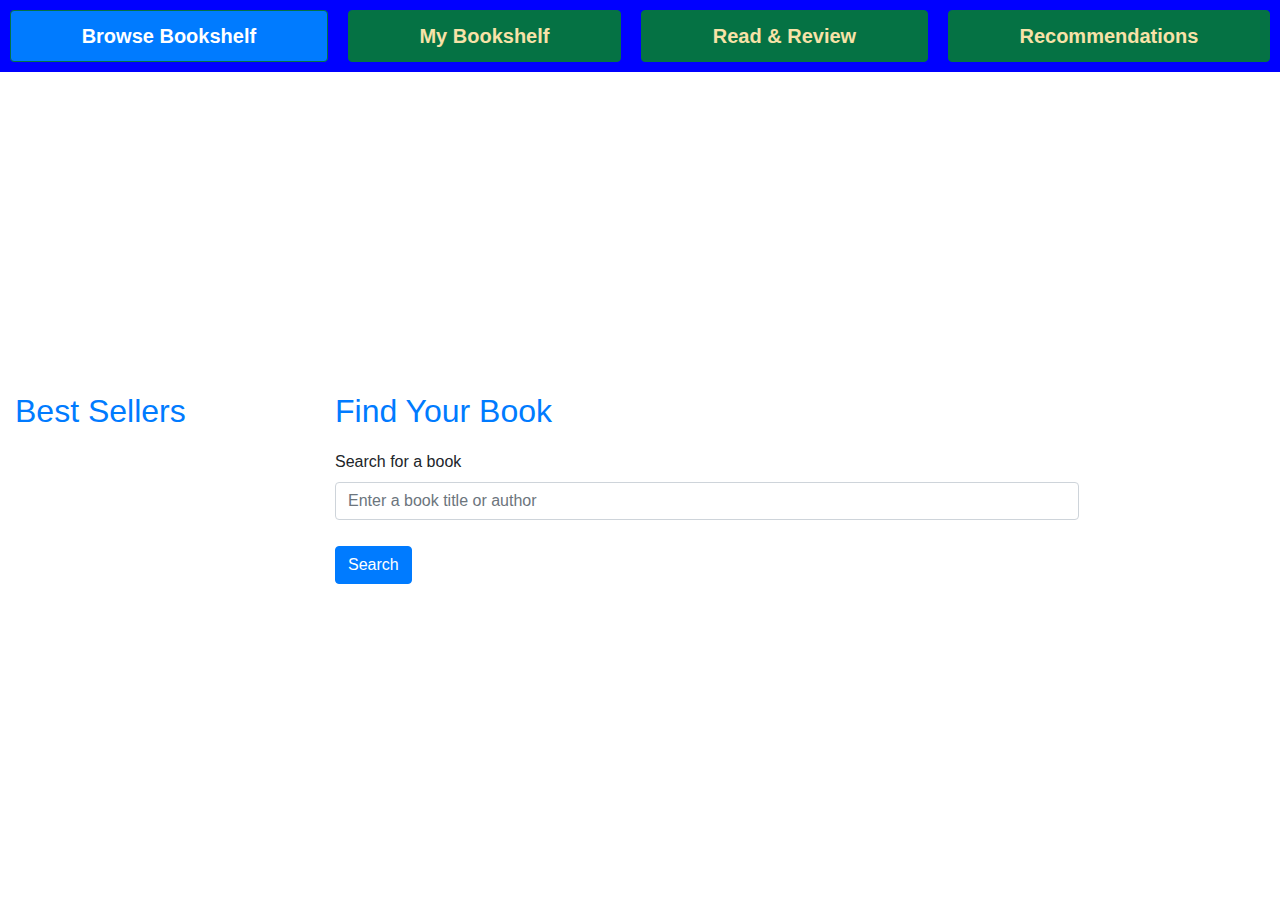
==== index.html @ c0bc5989 "fixed display fave books bug that showed favourite button again" ====
<!DOCTYPE html>
<html lang="en">

<head>
  <meta charset="UTF-8">
  <meta name="viewport" content="width=device-width, initial-scale=1.0">
  <title>Bookshelf</title>

  <!-- Bootstrap CSS -->
  <link href="https://maxcdn.bootstrapcdn.com/bootstrap/4.0.0/css/bootstrap.min.css" rel="stylesheet">
  <!-- Custom CSS -->
  <link rel="stylesheet" href="./assets/styles/style.css">
</head>

<body>
  <!-- Navigation -->
  <ul class="nav nav-pills nav-fill">
    <li class="nav-item">
      <a class="nav-link active" href="index.html">Browse Bookshelf</a>
      </a>
    </li>
    <li class="nav-item">
      <a class="nav-link" href="mybookshelf.html">My Bookshelf</a>
    </li>
    <li class="nav-item">
      <a class="nav-link" href="readandreview.html"> Read & Review </a>
    </li>
    <li class="nav-item">
      <a class="nav-link" href="recommendation.html"> Recommendations </a>
    </li>
  </ul>

<!-- Hero Section -->
  <div class="hero-section" style="position: relative; background-image: url('assets/images/BookShelf.png'); 
  margin: 0; padding: 30px 0; background-position: center; 
  background-repeat: no-repeat; background-size: cover; height: 300px; overflow: hidden;">
    <div class="container">
    </div>
  </div>

  <!-- Book search and Display -->
  <div class="container-fluid" id="book-search-container">
    <div class="row">
      <aside class="col-3">
        <h2>Best Sellers</h2>
        <div class = "row" id="best-sellers">
        
        </div>
      </aside>
      <div class="col-9">
        <h2>Find Your Book</h2>
        
        <form action="" method="post">
          <div class="form-group">
            <label for="search-input">Search for a book</label>
            <input type="text" class="form-control" id="search-input" name="search"
              placeholder="Enter a book title or author">
          </div>
          <button id="search-btn" type="submit" class="btn btn-primary">Search</button>
        </form>
        <!-- display search results  -->
        <div class="row text-center" id="search-results">
        </div>
      </div>
    </div>
  </div>
  <!-- Scripts -->
  <!-- jQuery -->
  <script src="https://code.jquery.com/jquery-3.2.1.slim.min.js"></script>
  <!-- Bootstrap JS -->
  <script src="https://maxcdn.bootstrapcdn.com/bootstrap/4.0.0/js/bootstrap.min.js"></script>
  <!-- Custom Scripts -->
  <script src="./assets/scripts/script.js"></script>
</body>

</html>
---- assets/styles/style.css ----
.nav-link {
    color: #f7e2a8;
    font-size: 20px;
    font-weight: bold;
    text-decoration: none;
    padding: 10px;
    margin: 10px;
    border: 1px solid #057244;
    border-radius: 5px;
    background-color: #057244;
    transition: all 0.3s;

}
/* Reset some default styles */
body,
h1,
h2,
p {
margin: 0;
padding: 0;
}

body {
font-family: "Arial", sans-serif;
}

/* Navigation styles */
.nav {
  background-color:blue; /* Bootstrap's primary color */
}

/* Hero Section styles */
.hero-section {
position: relative;
background-position: center;
background-repeat: no-repeat;
background-size: cover;
height: 300px;
overflow: hidden;
color: #fff; /* Text color for hero section */
}

/* Book Search and Display styles */
#book-search-container {
margin-top: 20px;
}

#book-search-container h2 {
color: #007bff;
margin-bottom: 20px;
}

#search-input {
width: 80%;
}

#search-btn {
margin-top: 10px;
}

#search-results {
margin-top: 20px;
}

#sidebar {
        
  top: 0;
  left: 0;
  right: 200px;
  height: 100%;
  width: 200px;
  background-color: #f8f9fa;
  padding: 20px;
}

#sidebar ul {
  padding: 0;
}

#sidebar ul li {
  list-style: none;
  margin-bottom: 10px;
}

#sidebar ul li a {
  text-decoration: none;
  color: #343a40;
}

#sidebar ul li a:hover {
  color: #007bff;
}

/* Responsive styles */
@media (max-width: 768px) {
#search-input {
width: 100%;
}

}
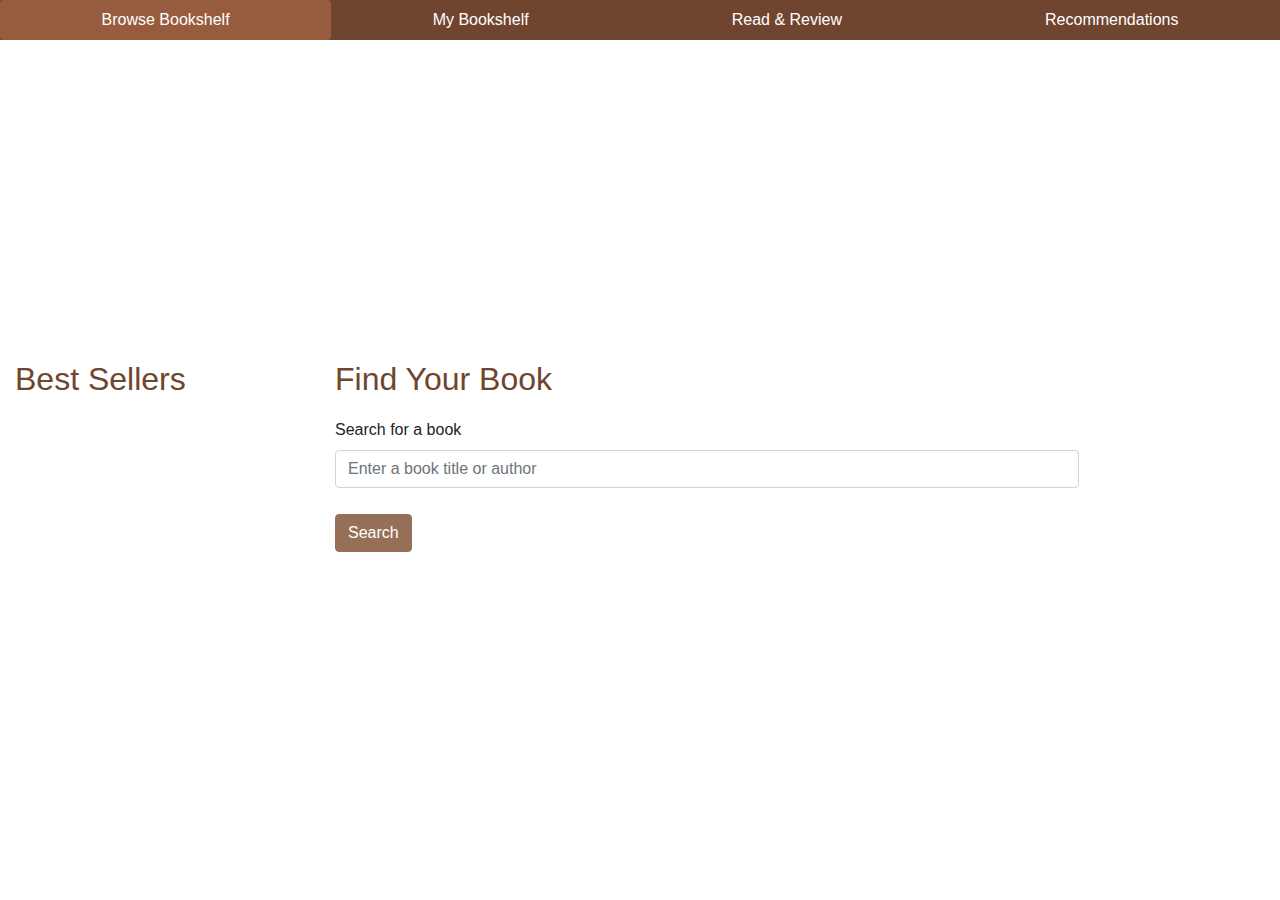
==== commit abe80332: "added modal for index and reccommendations" ====
--- a/index.html
+++ b/index.html
@@ -64,6 +64,41 @@
       </div>
     </div>
   </div>
+
+  <div id="book-added-modal" class="modal fade" tabindex="-1">
+    <div>
+        <div class="modal-dialog">
+            <div class="modal-content">
+                <div class="modal-header">
+                    <h5 class="modal-title">Book Added</h5>
+                    <button type="button" class="close" data-dismiss="modal">
+                        <span>&times;</span>
+                    </button>
+                </div>
+                <div class="modal-body">
+                    <p>Your book has been added</p>
+                </div>
+            </div>
+        </div>
+    </div>
+</div>
+<div id="book-already-added-modal" class="modal fade" tabindex="-1">
+  <div>
+      <div class="modal-dialog">
+          <div class="modal-content">
+              <div class="modal-header">
+                  <h5 class="modal-title">Book Added</h5>
+                  <button type="button" class="close" data-dismiss="modal">
+                      <span>&times;</span>
+                  </button>
+              </div>
+              <div class="modal-body">
+                  <p>Your book has been already added</p>
+              </div>
+          </div>
+      </div>
+  </div>
+</div>
   <!-- Scripts -->
   <!-- jQuery -->
   <script src="https://code.jquery.com/jquery-3.2.1.slim.min.js"></script>
--- a/assets/styles/style.css
+++ b/assets/styles/style.css
@@ -1,17 +1,3 @@
-
-.nav-link {
-    color: #f7e2a8;
-    font-size: 20px;
-    font-weight: bold;
-    text-decoration: none;
-    padding: 10px;
-    margin: 10px;
-    border: 1px solid #057244;
-    border-radius: 5px;
-    background-color: #057244;
-    transition: all 0.3s;
-
-}
 /* Reset some default styles */
 body,
 h1,
@@ -20,6 +6,15 @@
 margin: 0;
 padding: 0;
 }
+h1 {
+    color: #493024;
+}
+h2, h3 {
+    color: #684433;
+}
+
+
+
 
 body {
 font-family: "Arial", sans-serif;
@@ -27,7 +22,19 @@
 
 /* Navigation styles */
 .nav {
-  background-color:blue; /* Bootstrap's primary color */
+  background-color:rgb(111, 69, 47); /* Bootstrap's primary color */
+}
+
+.nav-link {
+  color: #fff; /* White text color */
+}
+.nav-link.active {
+    background-color: #975b3e !important; /* Set background color for active link */
+    border-color: #975b3e !important; /* Set border color for active link */
+}
+
+.nav-pills .nav-link:hover {
+    color: #3d271c !important; /* Set text color to brown when hovering */
 }
 
 /* Hero Section styles */
@@ -38,7 +45,16 @@
 background-size: cover;
 height: 300px;
 overflow: hidden;
-color: #fff; /* Text color for hero section */
+  color: #fff; /* Text color for hero section */
+}
+.btn-primary {
+    background-color: rgb(149, 112, 87); /* Set background color */
+    border-color: rgb(149, 112, 87); /* Set border color */
+}
+
+.btn-primary:hover {
+    background-color: #975b3e; /* Darker shade for hover effect */
+    border-color: #975b3e; /* Darker shade for hover effect */
 }
 
 /* Book Search and Display styles */
@@ -47,7 +63,7 @@
 }
 
 #book-search-container h2 {
-color: #007bff;
+color: rgb(111, 69, 47);
 margin-bottom: 20px;
 }
 
@@ -98,5 +114,3 @@
 width: 100%;
 }
 
-}
-  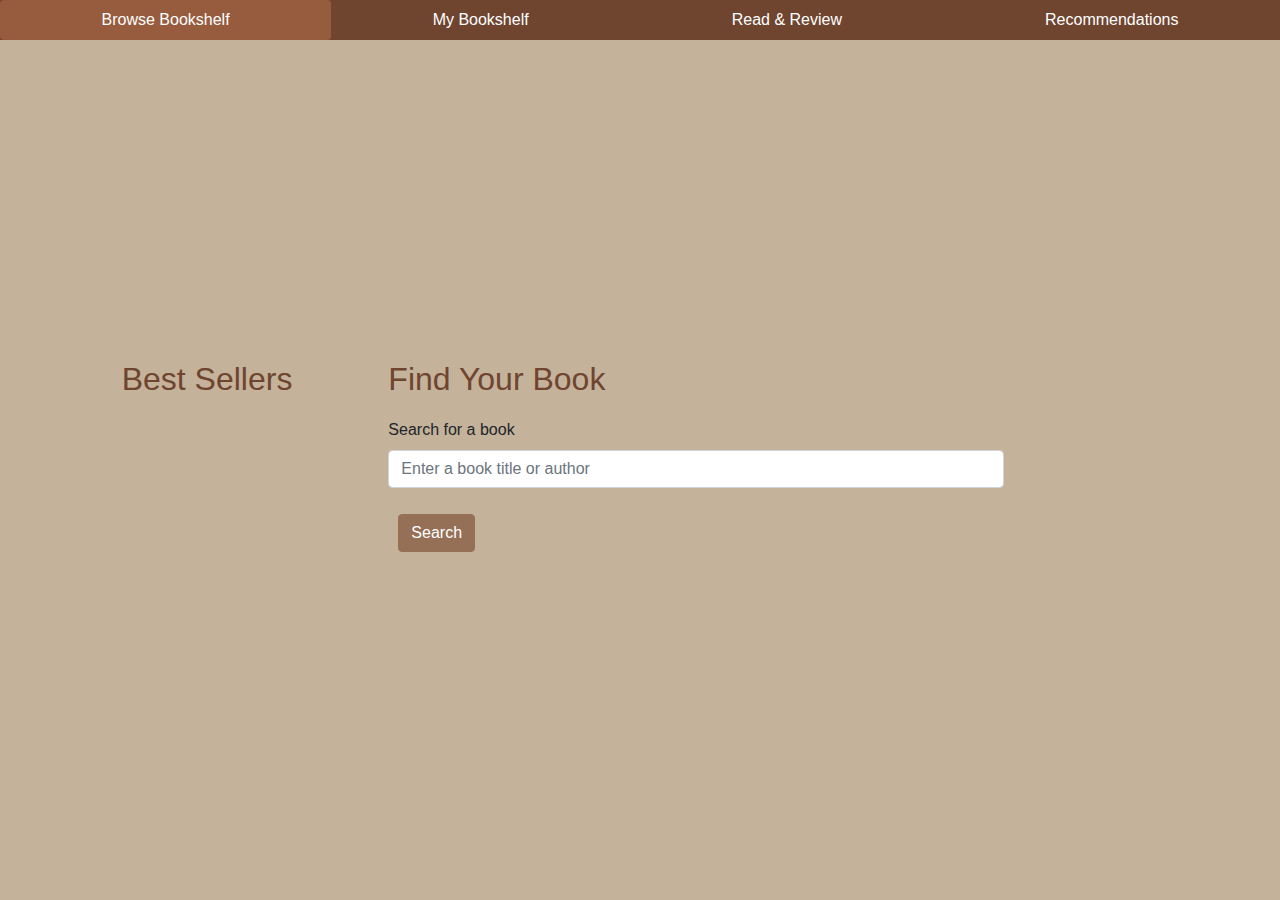
==== commit 5d338386: "added styling and positioning to the contnet" ====
--- a/index.html
+++ b/index.html
@@ -39,7 +39,7 @@
   </div>
 
   <!-- Book search and Display -->
-  <div class="container-fluid" id="book-search-container">
+  <div class="container col-10" id="book-search-container">
     <div class="row">
       <aside class="col-3">
         <h2>Best Sellers</h2>
--- a/assets/styles/style.css
+++ b/assets/styles/style.css
@@ -14,10 +14,21 @@
 }
 
 
+.card {
+    background-color: rgb(252, 242, 237) ;
+    border: 1px solid #dee2e6;
+    margin: 10px;
+    text-align: center;
+    display: inline-block;
+}
 
+button {
+   margin: 10px;
+}
 
 body {
 font-family: "Arial", sans-serif;
+background-color: rgb(196, 178, 155);
 }
 
 /* Navigation styles */
@@ -113,4 +124,4 @@
 #search-input {
 width: 100%;
 }
-
+}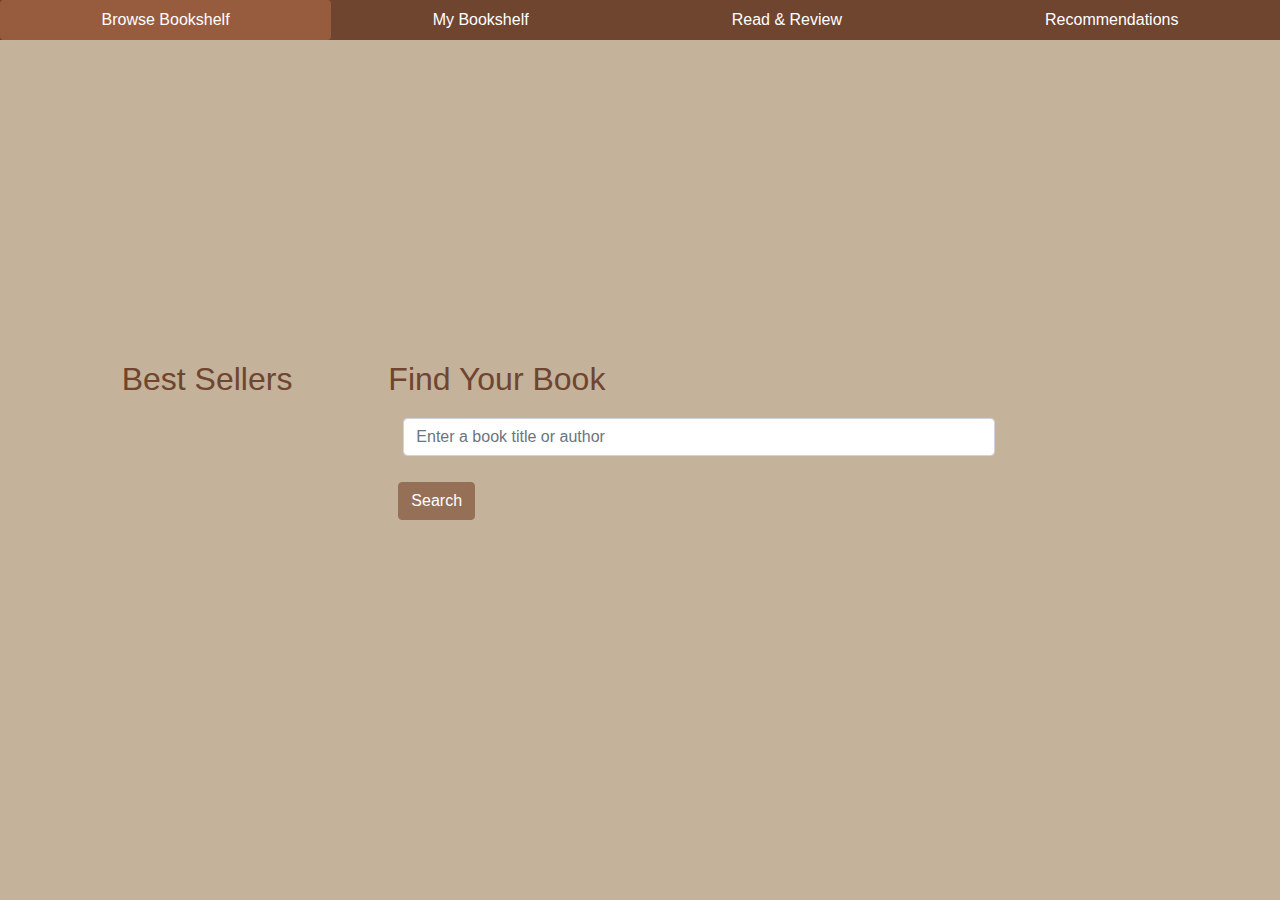
==== commit b57bc77a: "added responsiveness to all pages and elements" ====
--- a/index.html
+++ b/index.html
@@ -39,20 +39,19 @@
   </div>
 
   <!-- Book search and Display -->
-  <div class="container col-10" id="book-search-container">
+  <div class="container col-lg-10 col-md-12 col-sm-12" id="book-search-container">
     <div class="row">
-      <aside class="col-3">
+      <aside class="col-lg-3 col-md-4 col-sm-12">
         <h2>Best Sellers</h2>
         <div class = "row" id="best-sellers">
         
         </div>
       </aside>
-      <div class="col-9">
+      <div class="col-lg-9 col-md-8 col-sm-12">
         <h2>Find Your Book</h2>
         
         <form action="" method="post">
-          <div class="form-group">
-            <label for="search-input">Search for a book</label>
+          <div class="form-group col-12">
             <input type="text" class="form-control" id="search-input" name="search"
               placeholder="Enter a book title or author">
           </div>
--- a/assets/styles/style.css
+++ b/assets/styles/style.css
@@ -14,15 +14,15 @@
 }
 
 
-.card {
+.card-body {
     background-color: rgb(252, 242, 237) ;
     border: 1px solid #dee2e6;
     margin: 10px;
     text-align: center;
-    display: inline-block;
+  
 }
 
-button {
+.btn {
    margin: 10px;
 }
 
@@ -91,12 +91,10 @@
 }
 
 #sidebar {
-        
   top: 0;
   left: 0;
   right: 200px;
   height: 100%;
-  width: 200px;
   background-color: #f8f9fa;
   padding: 20px;
 }
@@ -124,4 +122,13 @@
 #search-input {
 width: 100%;
 }
+}
+
+/* Define media query for screens smaller than 768px */
+@media (max-width: 767.8px) {
+  /* Adjust the size of the image */
+  .card-img-top {
+      height: 300px;
+      width: 200px;
+  }
 }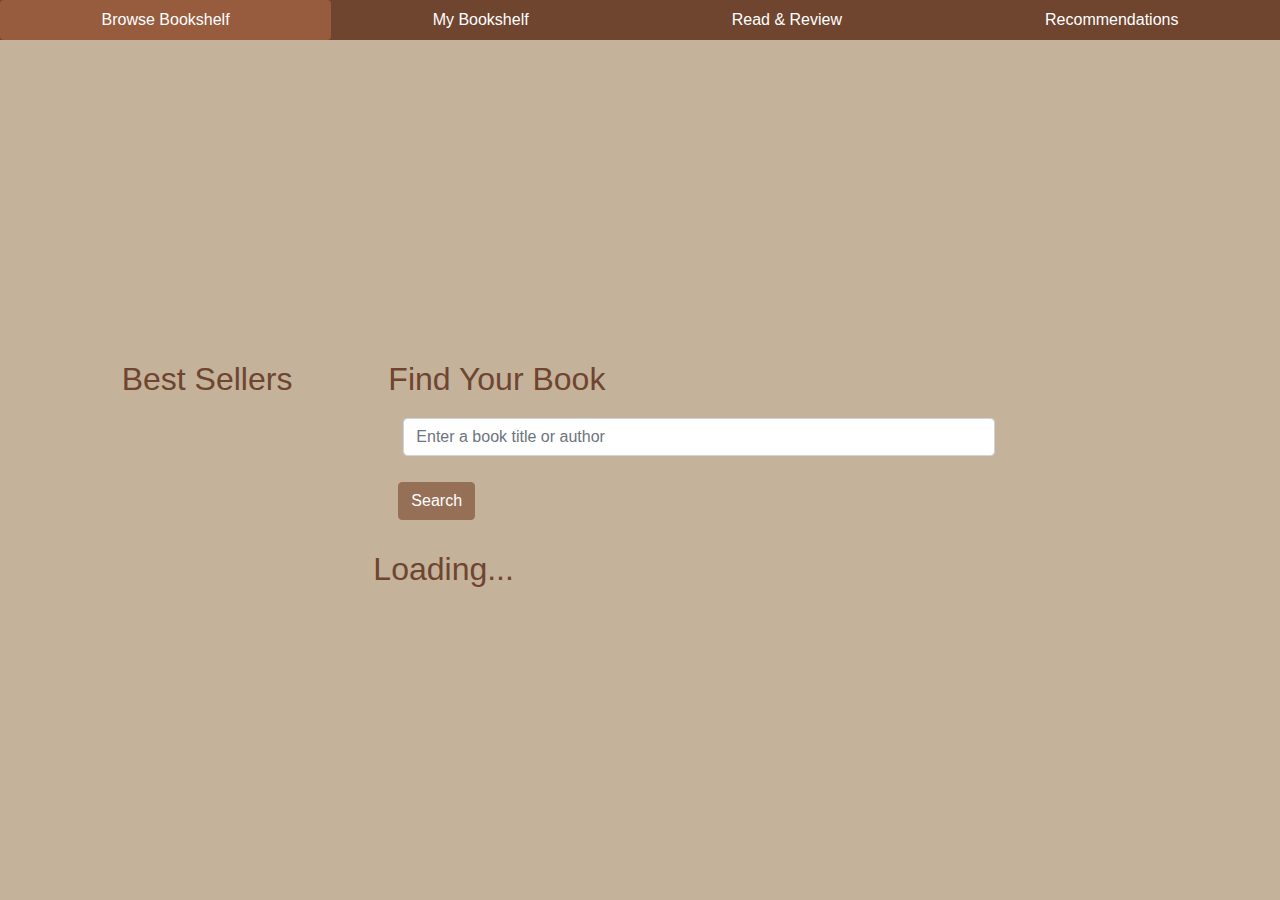
==== commit 938b0eb5: "fixed a bug where a book would save as an empty object" ====
--- a/index.html
+++ b/index.html
@@ -59,6 +59,7 @@
         </form>
         <!-- display search results  -->
         <div class="row text-center" id="search-results">
+          <h2>Loading...</h2>
         </div>
       </div>
     </div>
--- a/assets/styles/style.css
+++ b/assets/styles/style.css
@@ -117,6 +117,10 @@
   color: #007bff;
 }
 
+.bold-hr {
+  border-top: 3px solid rgb(89, 56, 29); /* Adjust thickness as needed */
+}
+
 /* Responsive styles */
 @media (max-width: 768px) {
 #search-input {
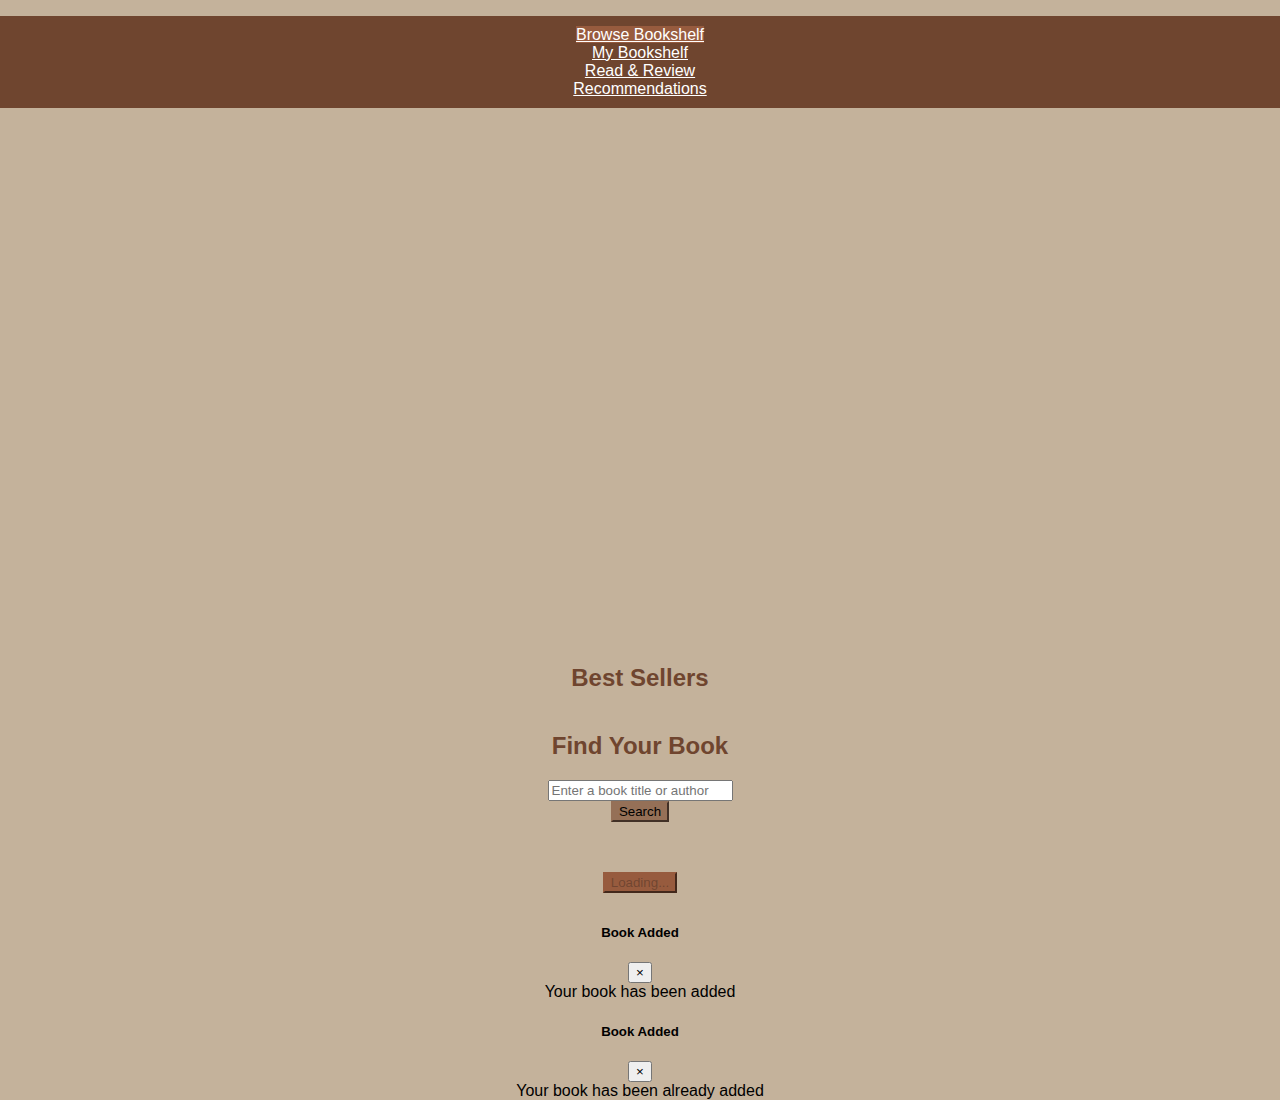
==== commit 556ab8bd: "added styling changes to the heroes and some to styling to index page" ====
--- a/index.html
+++ b/index.html
@@ -7,14 +7,14 @@
   <title>Bookshelf</title>
 
   <!-- Bootstrap CSS -->
-  <link href="https://maxcdn.bootstrapcdn.com/bootstrap/4.0.0/css/bootstrap.min.css" rel="stylesheet">
+  <link rel="stylesheet" href="https://cdn.jsdelivr.net/npm/bootstrap@4.5.3/dist/css/bootstrap.min.css" integrity="sha384-TX8t27EcRE3e/ihU7zmQxVncDAy5uIKz4rEkgIXeMed4M0jlfIDPvg6uqKI2xXr2" crossorigin="anonymous">
   <!-- Custom CSS -->
   <link rel="stylesheet" href="./assets/styles/style.css">
 </head>
 
 <body>
   <!-- Navigation -->
-  <ul class="nav nav-pills nav-fill">
+  <ul class="nav nav-pills nav-fill fixed-top">
     <li class="nav-item">
       <a class="nav-link active" href="index.html">Browse Bookshelf</a>
       </a>
@@ -31,12 +31,9 @@
   </ul>
 
 <!-- Hero Section -->
-  <div class="hero-section" style="position: relative; background-image: url('assets/images/BookShelf.png'); 
-  margin: 0; padding: 30px 0; background-position: center; 
-  background-repeat: no-repeat; background-size: cover; height: 300px; overflow: hidden;">
-    <div class="container">
-    </div>
-  </div>
+<div class="hero-section">
+
+</div>
 
   <!-- Book search and Display -->
   <div class="container col-lg-10 col-md-12 col-sm-12" id="book-search-container">
@@ -50,16 +47,20 @@
       <div class="col-lg-9 col-md-8 col-sm-12">
         <h2>Find Your Book</h2>
         
-        <form action="" method="post">
-          <div class="form-group col-12">
-            <input type="text" class="form-control" id="search-input" name="search"
-              placeholder="Enter a book title or author">
+        <form action="" method="post" class="form-inline">
+          <div class="input-group w-100">
+            <input type="text" class="form-control" id="search-input" name="search" placeholder="Enter a book title or author">
+            <div class="input-group-append">
+              <button id="search-btn" type="submit" class="btn btn-primary">Search</button>
+            </div>
           </div>
-          <button id="search-btn" type="submit" class="btn btn-primary">Search</button>
         </form>
         <!-- display search results  -->
-        <div class="row text-center" id="search-results">
-          <h2>Loading...</h2>
+        <div class="row" id="search-results">
+          <button class="btn btn-primary" type="button" disabled>
+            <span class="spinner-border spinner-border-sm" role="status" aria-hidden="true"></span>
+            Loading...
+          </button>
         </div>
       </div>
     </div>
@@ -71,7 +72,7 @@
             <div class="modal-content">
                 <div class="modal-header">
                     <h5 class="modal-title">Book Added</h5>
-                    <button type="button" class="close" data-dismiss="modal">
+                    <button type="button" class="close" data-bs-dismiss="modal">
                         <span>&times;</span>
                     </button>
                 </div>
@@ -88,7 +89,7 @@
           <div class="modal-content">
               <div class="modal-header">
                   <h5 class="modal-title">Book Added</h5>
-                  <button type="button" class="close" data-dismiss="modal">
+                  <button type="button" class="close" data-bs-dismiss="modal">
                       <span>&times;</span>
                   </button>
               </div>
@@ -99,11 +100,12 @@
       </div>
   </div>
 </div>
+
   <!-- Scripts -->
   <!-- jQuery -->
   <script src="https://code.jquery.com/jquery-3.2.1.slim.min.js"></script>
   <!-- Bootstrap JS -->
-  <script src="https://maxcdn.bootstrapcdn.com/bootstrap/4.0.0/js/bootstrap.min.js"></script>
+  <script src="https://cdn.jsdelivr.net/npm/bootstrap@5.3.2/dist/js/bootstrap.bundle.min.js" integrity="sha384-C6RzsynM9kWDrMNeT87bh95OGNyZPhcTNXj1NW7RuBCsyN/o0jlpcV8Qyq46cDfL" crossorigin="anonymous"></script>
   <!-- Custom Scripts -->
   <script src="./assets/scripts/script.js"></script>
 </body>
--- a/assets/styles/style.css
+++ b/assets/styles/style.css
@@ -3,6 +3,7 @@
 h1,
 h2,
 p {
+text-align: center;
 margin: 0;
 padding: 0;
 }
@@ -10,9 +11,9 @@
     color: #493024;
 }
 h2, h3 {
+    font-weight: bolder;
     color: #684433;
 }
-
 
 .card-body {
     background-color: rgb(252, 242, 237) ;
@@ -22,8 +23,25 @@
   
 }
 
-.btn {
-   margin: 10px;
+.card {
+  height: 100%;
+}
+
+.card:hover{
+  transform: scale(1.05);
+  box-shadow: 0 10px 20px rgba(0,0,0,.12), 0 4px 8px rgba(0,0,0,.06);
+}
+
+.col-12 {
+  margin-bottom: 20px;
+}
+
+.col-md-12 {
+  margin-bottom: 20px;
+}
+.col-md-6 {
+  margin-bottom: 20px;
+  word-wrap: break-word;
 }
 
 body {
@@ -31,9 +49,14 @@
 background-color: rgb(196, 178, 155);
 }
 
+.row{
+  padding-top: 20px;
+}
+
 /* Navigation styles */
 .nav {
   background-color:rgb(111, 69, 47); /* Bootstrap's primary color */
+  padding: 10px;
 }
 
 .nav-link {
@@ -50,24 +73,109 @@
 
 /* Hero Section styles */
 .hero-section {
-position: relative;
-background-position: center;
-background-repeat: no-repeat;
-background-size: cover;
-height: 300px;
-overflow: hidden;
-  color: #fff; /* Text color for hero section */
-}
+  background-image: url("../images/BookShelf.png");
+  position: relative;
+  background-position: center;
+  background-repeat: no-repeat;
+  background-size: cover;
+  height: 500px;
+  overflow: hidden;
+  color: #fff;
+}
+
+.hero-reviews{
+  position: relative; /* Positioning context for absolutely positioned content */
+  height: 400px; /* Set the height of the hero div */
+  background-image: url('../images/read&review.png'); /* Set the background image */
+  background-size: cover; /* Cover the entire area of the div with the background image */
+  background-position: center; /* Center the background image */
+  color: white; /* Text color */
+  text-align: center; /* Center-align text */
+}
+
+.hero-my-bookshelf{
+  position: relative; /* Positioning context for absolutely positioned content */
+  height: 400px; /* Set the height of the hero div */
+  background-image: url('../images/mybookshelf.jpg'); /* Set the background image */
+  background-size: cover; /* Cover the entire area of the div with the background image */
+  background-position: center; /* Center the background image */
+  color: white; /* Text color */
+  text-align: center; /* Center-align text */
+}
+
+.hero-recommendations{
+  position: relative; /* Positioning context for absolutely positioned content */
+  height: 400px; /* Set the height of the hero div */
+  background-image: url('../images/recommendations.png'); /* Set the background image */
+  background-size: cover; /* Cover the entire area of the div with the background image */
+  background-position: center; /* Center the background image */
+  color: white; /* Text color */
+  text-align: center; /* Center-align text */
+}
+
+.hero-content {
+  position: absolute;
+  top: 50%;
+  left: 50%;
+  transform: translate(-50%, -50%);
+}
+
+.hero-title {
+  margin-bottom: 20px; /* Add some space between the title and the subtitle */
+  color: #fff;
+  font-size: 2em;
+  font-weight: bold;
+  font-family: Georgia, 'Times New Roman', Times, serif;
+  background-color:#684433;
+  padding: 20px;
+}
+
 .btn-primary {
     background-color: rgb(149, 112, 87); /* Set background color */
     border-color: rgb(149, 112, 87); /* Set border color */
-}
-
+    margin:10px;
+}
+
+.btn-primary:disabled {
+    background-color: #975b3e; /* Darker shade for disabled button */
+    border-color: #975b3e; /* Darker shade for disabled button */
+}
 .btn-primary:hover {
     background-color: #975b3e; /* Darker shade for hover effect */
     border-color: #975b3e; /* Darker shade for hover effect */
 }
 
+.row-review{
+  background-color: rgb(252, 242, 237) ;
+  border: 1px solid #dee2e6;
+  margin: 10px;
+  text-align: center;
+  padding-bottom: 20px;
+}
+
+.row-review:hover{
+  transform: scale(1.05);
+  box-shadow: 0 10px 20px rgba(0,0,0,.12), 0 4px 8px rgba(0,0,0,.06);
+}
+
+.border-right {
+  border-right: 1px solid #000000 !important;
+  margin-bottom: 0px !important;
+}
+
+.btn-warning {
+  background-color: rgb(149, 112, 87); /* Set background color */
+  border-color: rgb(149, 112, 87); /* Set border color */
+  color: white;
+  margin:10px;
+}
+
+.btn-warning:hover{
+  background-color: #975b3e; /* Darker shade for hover effect */
+  border-color: #975b3e;
+  color: white;
+  margin:10px;
+}
 /* Book Search and Display styles */
 #book-search-container {
 margin-top: 20px;
@@ -78,34 +186,34 @@
 margin-bottom: 20px;
 }
 
-#search-input {
-width: 80%;
-}
-
-#search-btn {
-margin-top: 10px;
+#search-btn{
+    margin: 0 !important;
 }
 
 #search-results {
 margin-top: 20px;
-}
-
-#sidebar {
-  top: 0;
-  left: 0;
-  right: 200px;
-  height: 100%;
+text-align: center;
+justify-content: center;
+}
+
+/* sticky sidebar within the row div*/
+#sidebar ul{
+  position: -webkit-sticky; /* for browser compatibility */
+  position: sticky;
+  top: 100px;
+  background-color: #00ff00;
+  padding: 3px;
+}
+
+#sidebar ul {
   background-color: #f8f9fa;
-  padding: 20px;
-}
-
-#sidebar ul {
-  padding: 0;
+  padding: 10px 10px;
 }
 
 #sidebar ul li {
   list-style: none;
   margin-bottom: 10px;
+ 
 }
 
 #sidebar ul li a {
@@ -113,19 +221,39 @@
   color: #343a40;
 }
 
-#sidebar ul li a:hover {
-  color: #007bff;
+#sidebar ul li a.active {
+  color: #fff; /* Set text color for active menu item */
+}
+
+#sidebar ul li:has(> a.active) { 
+  background-color: #975b3e; /* Set background color for active menu item */
+  font-size: larger;
+  padding: 10px;
+  width: 100%;
+}
+
+#sidebar ul li:hover > a, #sidebar ul li:hover {
+  background-color: #975b3e; /* Set background color for active menu item */
+  color: #fff; /* Set text color for active menu item */
+  padding: 10px;
+  width: 100%;
 }
 
 .bold-hr {
   border-top: 3px solid rgb(89, 56, 29); /* Adjust thickness as needed */
 }
+
 
 /* Responsive styles */
 @media (max-width: 768px) {
 #search-input {
 width: 100%;
 }
+
+.hero {
+  height: 300px; /* Adjust height for smaller screens */
+}
+
 }
 
 /* Define media query for screens smaller than 768px */
@@ -135,4 +263,16 @@
       height: 300px;
       width: 200px;
   }
+
+  .border-right{
+    border-right: none !important;
+    border-bottom: 1px solid #000000 !important;
+  }
+}
+
+@media (max-width: 576px) {
+  /* Adjust properties for screens smaller than 576px */
+  .hero {
+    height: 200px; /* Further adjust height for even smaller screens */
+}
 }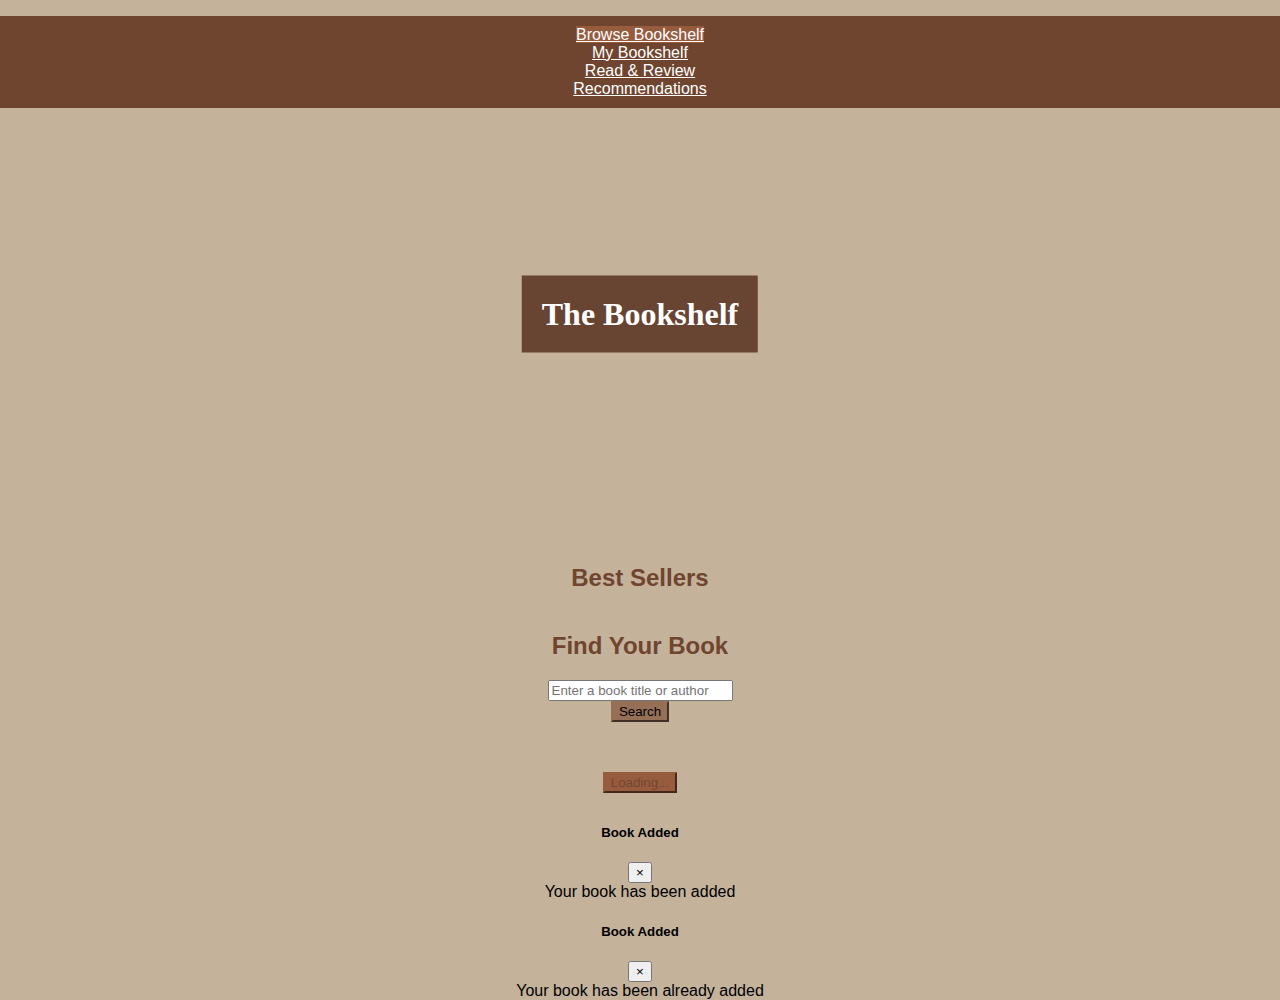
==== commit ce68297f: "fixed index hero" ====
--- a/index.html
+++ b/index.html
@@ -7,7 +7,8 @@
   <title>Bookshelf</title>
 
   <!-- Bootstrap CSS -->
-  <link rel="stylesheet" href="https://cdn.jsdelivr.net/npm/bootstrap@4.5.3/dist/css/bootstrap.min.css" integrity="sha384-TX8t27EcRE3e/ihU7zmQxVncDAy5uIKz4rEkgIXeMed4M0jlfIDPvg6uqKI2xXr2" crossorigin="anonymous">
+  <link rel="stylesheet" href="https://cdn.jsdelivr.net/npm/bootstrap@4.5.3/dist/css/bootstrap.min.css"
+    integrity="sha384-TX8t27EcRE3e/ihU7zmQxVncDAy5uIKz4rEkgIXeMed4M0jlfIDPvg6uqKI2xXr2" crossorigin="anonymous">
   <!-- Custom CSS -->
   <link rel="stylesheet" href="./assets/styles/style.css">
 </head>
@@ -30,26 +31,29 @@
     </li>
   </ul>
 
-<!-- Hero Section -->
-<div class="hero-section">
-
-</div>
+  <!-- Hero Section -->
+  <div class="hero-section">
+      <div class="hero-content">
+          <h1 class="hero-title"> The Bookshelf </h1>
+      </div>
+  </div>
 
   <!-- Book search and Display -->
   <div class="container col-lg-10 col-md-12 col-sm-12" id="book-search-container">
     <div class="row">
       <aside class="col-lg-3 col-md-4 col-sm-12">
         <h2>Best Sellers</h2>
-        <div class = "row" id="best-sellers">
-        
+        <div class="row" id="best-sellers">
+
         </div>
       </aside>
       <div class="col-lg-9 col-md-8 col-sm-12">
         <h2>Find Your Book</h2>
-        
+
         <form action="" method="post" class="form-inline">
           <div class="input-group w-100">
-            <input type="text" class="form-control" id="search-input" name="search" placeholder="Enter a book title or author">
+            <input type="text" class="form-control" id="search-input" name="search"
+              placeholder="Enter a book title or author">
             <div class="input-group-append">
               <button id="search-btn" type="submit" class="btn btn-primary">Search</button>
             </div>
@@ -68,44 +72,46 @@
 
   <div id="book-added-modal" class="modal fade" tabindex="-1">
     <div>
-        <div class="modal-dialog">
-            <div class="modal-content">
-                <div class="modal-header">
-                    <h5 class="modal-title">Book Added</h5>
-                    <button type="button" class="close" data-bs-dismiss="modal">
-                        <span>&times;</span>
-                    </button>
-                </div>
-                <div class="modal-body">
-                    <p>Your book has been added</p>
-                </div>
-            </div>
+      <div class="modal-dialog">
+        <div class="modal-content">
+          <div class="modal-header">
+            <h5 class="modal-title">Book Added</h5>
+            <button type="button" class="close" data-bs-dismiss="modal">
+              <span>&times;</span>
+            </button>
+          </div>
+          <div class="modal-body">
+            <p>Your book has been added</p>
+          </div>
         </div>
+      </div>
     </div>
-</div>
-<div id="book-already-added-modal" class="modal fade" tabindex="-1">
-  <div>
+  </div>
+  <div id="book-already-added-modal" class="modal fade" tabindex="-1">
+    <div>
       <div class="modal-dialog">
-          <div class="modal-content">
-              <div class="modal-header">
-                  <h5 class="modal-title">Book Added</h5>
-                  <button type="button" class="close" data-bs-dismiss="modal">
-                      <span>&times;</span>
-                  </button>
-              </div>
-              <div class="modal-body">
-                  <p>Your book has been already added</p>
-              </div>
+        <div class="modal-content">
+          <div class="modal-header">
+            <h5 class="modal-title">Book Added</h5>
+            <button type="button" class="close" data-bs-dismiss="modal">
+              <span>&times;</span>
+            </button>
           </div>
+          <div class="modal-body">
+            <p>Your book has been already added</p>
+          </div>
+        </div>
       </div>
+    </div>
   </div>
-</div>
 
   <!-- Scripts -->
   <!-- jQuery -->
   <script src="https://code.jquery.com/jquery-3.2.1.slim.min.js"></script>
   <!-- Bootstrap JS -->
-  <script src="https://cdn.jsdelivr.net/npm/bootstrap@5.3.2/dist/js/bootstrap.bundle.min.js" integrity="sha384-C6RzsynM9kWDrMNeT87bh95OGNyZPhcTNXj1NW7RuBCsyN/o0jlpcV8Qyq46cDfL" crossorigin="anonymous"></script>
+  <script src="https://cdn.jsdelivr.net/npm/bootstrap@5.3.2/dist/js/bootstrap.bundle.min.js"
+    integrity="sha384-C6RzsynM9kWDrMNeT87bh95OGNyZPhcTNXj1NW7RuBCsyN/o0jlpcV8Qyq46cDfL"
+    crossorigin="anonymous"></script>
   <!-- Custom Scripts -->
   <script src="./assets/scripts/script.js"></script>
 </body>
--- a/assets/styles/style.css
+++ b/assets/styles/style.css
@@ -3,33 +3,36 @@
 h1,
 h2,
 p {
-text-align: center;
-margin: 0;
-padding: 0;
-}
+  text-align: center;
+  margin: 0;
+  padding: 0;
+}
+
 h1 {
-    color: #493024;
-}
-h2, h3 {
-    font-weight: bolder;
-    color: #684433;
+  color: #493024;
+}
+
+h2,
+h3 {
+  font-weight: bolder;
+  color: #684433;
 }
 
 .card-body {
-    background-color: rgb(252, 242, 237) ;
-    border: 1px solid #dee2e6;
-    margin: 10px;
-    text-align: center;
-  
+  background-color: rgb(252, 242, 237);
+  border: 1px solid #dee2e6;
+  margin: 10px;
+  text-align: center;
+
 }
 
 .card {
   height: 100%;
 }
 
-.card:hover{
+.card:hover {
   transform: scale(1.05);
-  box-shadow: 0 10px 20px rgba(0,0,0,.12), 0 4px 8px rgba(0,0,0,.06);
+  box-shadow: 0 10px 20px rgba(0, 0, 0, .12), 0 4px 8px rgba(0, 0, 0, .06);
 }
 
 .col-12 {
@@ -39,78 +42,106 @@
 .col-md-12 {
   margin-bottom: 20px;
 }
+
 .col-md-6 {
   margin-bottom: 20px;
   word-wrap: break-word;
 }
 
 body {
-font-family: "Arial", sans-serif;
-background-color: rgb(196, 178, 155);
-}
-
-.row{
+  font-family: "Arial", sans-serif;
+  background-color: rgb(196, 178, 155);
+}
+
+.row {
   padding-top: 20px;
 }
 
 /* Navigation styles */
 .nav {
-  background-color:rgb(111, 69, 47); /* Bootstrap's primary color */
+  background-color: rgb(111, 69, 47);
+  /* Bootstrap's primary color */
   padding: 10px;
 }
 
 .nav-link {
-  color: #fff; /* White text color */
-}
+  color: #fff;
+  /* White text color */
+}
+
 .nav-link.active {
-    background-color: #975b3e !important; /* Set background color for active link */
-    border-color: #975b3e !important; /* Set border color for active link */
+  background-color: #975b3e !important;
+  /* Set background color for active link */
+  border-color: #975b3e !important;
+  /* Set border color for active link */
 }
 
 .nav-pills .nav-link:hover {
-    color: #3d271c !important; /* Set text color to brown when hovering */
+  color: #3d271c !important;
+  /* Set text color to brown when hovering */
 }
 
 /* Hero Section styles */
 .hero-section {
-  background-image: url("../images/BookShelf.png");
+  background-image: url("../images/BookShelf.jpg");
   position: relative;
   background-position: center;
   background-repeat: no-repeat;
   background-size: cover;
-  height: 500px;
+  height: 400px;
   overflow: hidden;
   color: #fff;
 }
 
-.hero-reviews{
-  position: relative; /* Positioning context for absolutely positioned content */
-  height: 400px; /* Set the height of the hero div */
-  background-image: url('../images/read&review.png'); /* Set the background image */
-  background-size: cover; /* Cover the entire area of the div with the background image */
-  background-position: center; /* Center the background image */
-  color: white; /* Text color */
-  text-align: center; /* Center-align text */
-}
-
-.hero-my-bookshelf{
-  position: relative; /* Positioning context for absolutely positioned content */
-  height: 400px; /* Set the height of the hero div */
-  background-image: url('../images/mybookshelf.jpg'); /* Set the background image */
-  background-size: cover; /* Cover the entire area of the div with the background image */
-  background-position: center; /* Center the background image */
-  color: white; /* Text color */
-  text-align: center; /* Center-align text */
-}
-
-.hero-recommendations{
-  position: relative; /* Positioning context for absolutely positioned content */
-  height: 400px; /* Set the height of the hero div */
-  background-image: url('../images/recommendations.png'); /* Set the background image */
-  background-size: cover; /* Cover the entire area of the div with the background image */
-  background-position: center; /* Center the background image */
-  color: white; /* Text color */
-  text-align: center; /* Center-align text */
+.hero-reviews {
+  position: relative;
+  /* Positioning context for absolutely positioned content */
+  height: 400px;
+  /* Set the height of the hero div */
+  background-image: url('../images/read&review.png');
+  /* Set the background image */
+  background-size: cover;
+  /* Cover the entire area of the div with the background image */
+  background-position: center;
+  /* Center the background image */
+  color: white;
+  /* Text color */
+  text-align: center;
+  /* Center-align text */
+}
+
+.hero-my-bookshelf {
+  position: relative;
+  /* Positioning context for absolutely positioned content */
+  height: 400px;
+  /* Set the height of the hero div */
+  background-image: url('../images/mybookshelf.jpg');
+  /* Set the background image */
+  background-size: cover;
+  /* Cover the entire area of the div with the background image */
+  background-position: center;
+  /* Center the background image */
+  color: white;
+  /* Text color */
+  text-align: center;
+  /* Center-align text */
+}
+
+.hero-recommendations {
+  position: relative;
+  /* Positioning context for absolutely positioned content */
+  height: 400px;
+  /* Set the height of the hero div */
+  background-image: url('../images/recommendations.png');
+  /* Set the background image */
+  background-size: cover;
+  /* Cover the entire area of the div with the background image */
+  background-position: center;
+  /* Center the background image */
+  color: white;
+  /* Text color */
+  text-align: center;
+  /* Center-align text */
 }
 
 .hero-content {
@@ -121,41 +152,49 @@
 }
 
 .hero-title {
-  margin-bottom: 20px; /* Add some space between the title and the subtitle */
+  margin-bottom: 20px;
+  /* Add some space between the title and the subtitle */
   color: #fff;
   font-size: 2em;
   font-weight: bold;
   font-family: Georgia, 'Times New Roman', Times, serif;
-  background-color:#684433;
+  background-color: #684433;
   padding: 20px;
 }
 
 .btn-primary {
-    background-color: rgb(149, 112, 87); /* Set background color */
-    border-color: rgb(149, 112, 87); /* Set border color */
-    margin:10px;
+  background-color: rgb(149, 112, 87);
+  /* Set background color */
+  border-color: rgb(149, 112, 87);
+  /* Set border color */
+  margin: 10px;
 }
 
 .btn-primary:disabled {
-    background-color: #975b3e; /* Darker shade for disabled button */
-    border-color: #975b3e; /* Darker shade for disabled button */
-}
+  background-color: #975b3e;
+  /* Darker shade for disabled button */
+  border-color: #975b3e;
+  /* Darker shade for disabled button */
+}
+
 .btn-primary:hover {
-    background-color: #975b3e; /* Darker shade for hover effect */
-    border-color: #975b3e; /* Darker shade for hover effect */
-}
-
-.row-review{
-  background-color: rgb(252, 242, 237) ;
+  background-color: #975b3e;
+  /* Darker shade for hover effect */
+  border-color: #975b3e;
+  /* Darker shade for hover effect */
+}
+
+.row-review {
+  background-color: rgb(252, 242, 237);
   border: 1px solid #dee2e6;
   margin: 10px;
   text-align: center;
   padding-bottom: 20px;
 }
 
-.row-review:hover{
+.row-review:hover {
   transform: scale(1.05);
-  box-shadow: 0 10px 20px rgba(0,0,0,.12), 0 4px 8px rgba(0,0,0,.06);
+  box-shadow: 0 10px 20px rgba(0, 0, 0, .12), 0 4px 8px rgba(0, 0, 0, .06);
 }
 
 .border-right {
@@ -164,41 +203,46 @@
 }
 
 .btn-warning {
-  background-color: rgb(149, 112, 87); /* Set background color */
-  border-color: rgb(149, 112, 87); /* Set border color */
-  color: white;
-  margin:10px;
-}
-
-.btn-warning:hover{
-  background-color: #975b3e; /* Darker shade for hover effect */
+  background-color: rgb(149, 112, 87);
+  /* Set background color */
+  border-color: rgb(149, 112, 87);
+  /* Set border color */
+  color: white;
+  margin: 10px;
+}
+
+.btn-warning:hover {
+  background-color: #975b3e;
+  /* Darker shade for hover effect */
   border-color: #975b3e;
   color: white;
-  margin:10px;
-}
+  margin: 10px;
+}
+
 /* Book Search and Display styles */
 #book-search-container {
-margin-top: 20px;
+  margin-top: 20px;
 }
 
 #book-search-container h2 {
-color: rgb(111, 69, 47);
-margin-bottom: 20px;
-}
-
-#search-btn{
-    margin: 0 !important;
+  color: rgb(111, 69, 47);
+  margin-bottom: 20px;
+}
+
+#search-btn {
+  margin: 0 !important;
 }
 
 #search-results {
-margin-top: 20px;
-text-align: center;
-justify-content: center;
+  margin-top: 20px;
+  text-align: center;
+  justify-content: center;
 }
 
 /* sticky sidebar within the row div*/
-#sidebar ul{
-  position: -webkit-sticky; /* for browser compatibility */
+#sidebar ul {
+  position: -webkit-sticky;
+  /* for browser compatibility */
   position: sticky;
   top: 100px;
   background-color: #00ff00;
@@ -213,7 +257,7 @@
 #sidebar ul li {
   list-style: none;
   margin-bottom: 10px;
- 
+
 }
 
 #sidebar ul li a {
@@ -222,57 +266,79 @@
 }
 
 #sidebar ul li a.active {
-  color: #fff; /* Set text color for active menu item */
-}
-
-#sidebar ul li:has(> a.active) { 
-  background-color: #975b3e; /* Set background color for active menu item */
+  color: #fff;
+  /* Set text color for active menu item */
+}
+
+#sidebar ul li:has(> a.active) {
+  background-color: #975b3e;
+  /* Set background color for active menu item */
   font-size: larger;
   padding: 10px;
   width: 100%;
 }
 
-#sidebar ul li:hover > a, #sidebar ul li:hover {
-  background-color: #975b3e; /* Set background color for active menu item */
-  color: #fff; /* Set text color for active menu item */
+#sidebar ul li:hover>a,
+#sidebar ul li:hover {
+  background-color: #975b3e;
+  /* Set background color for active menu item */
+  color: #fff;
+  /* Set text color for active menu item */
   padding: 10px;
   width: 100%;
 }
 
 .bold-hr {
-  border-top: 3px solid rgb(89, 56, 29); /* Adjust thickness as needed */
+  border-top: 3px solid rgb(89, 56, 29);
+  /* Adjust thickness as needed */
 }
 
 
 /* Responsive styles */
 @media (max-width: 768px) {
-#search-input {
-width: 100%;
-}
-
-.hero {
-  height: 300px; /* Adjust height for smaller screens */
-}
+  #search-input {
+    width: 100%;
+  }
+
+  .hero {
+    height: 300px;
+    /* Adjust height for smaller screens */
+  }
 
 }
 
 /* Define media query for screens smaller than 768px */
 @media (max-width: 767.8px) {
+
   /* Adjust the size of the image */
   .card-img-top {
-      height: 300px;
-      width: 200px;
-  }
-
-  .border-right{
+    height: 300px;
+    width: 200px;
+  }
+
+  .border-right {
     border-right: none !important;
     border-bottom: 1px solid #000000 !important;
   }
 }
 
 @media (max-width: 576px) {
+
   /* Adjust properties for screens smaller than 576px */
   .hero {
-    height: 200px; /* Further adjust height for even smaller screens */
-}
+    height: 200px;
+    /* Further adjust height for even smaller screens */
+  }
+
+  .col-3 {
+    display: none;
+  }
+
+  .col-6 {
+    display: none;
+  }
+
+  .hero-title {
+    font-size: 1.5em;
+  }
 }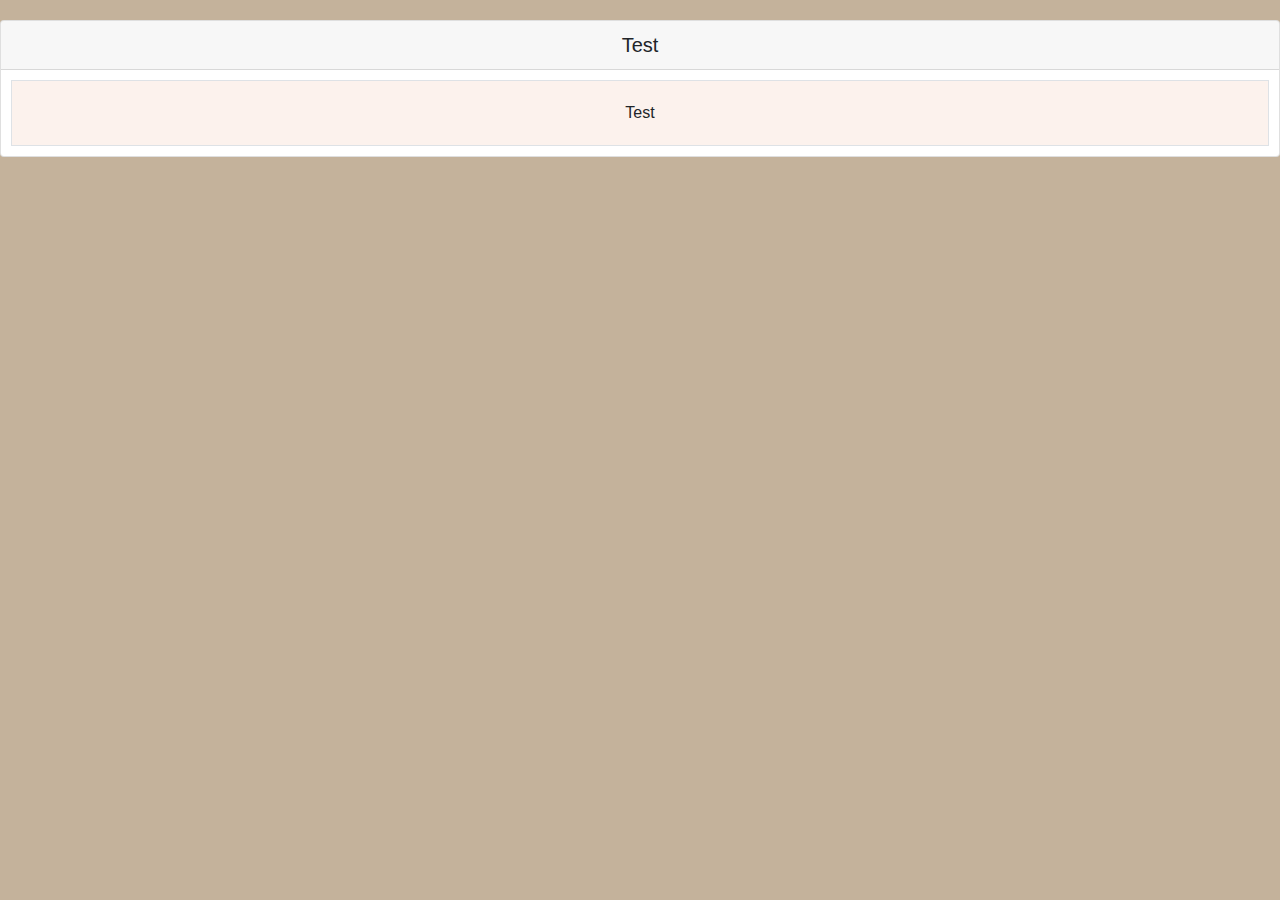
==== commit 90416047: "Add files via upload" ====
--- a/index.html
+++ b/index.html
@@ -1,119 +1,44 @@
-<!DOCTYPE html>
-<html lang="en">
-
-<head>
-  <meta charset="UTF-8">
-  <meta name="viewport" content="width=device-width, initial-scale=1.0">
-  <title>Bookshelf</title>
-
-  <!-- Bootstrap CSS -->
-  <link rel="stylesheet" href="https://cdn.jsdelivr.net/npm/bootstrap@4.5.3/dist/css/bootstrap.min.css"
-    integrity="sha384-TX8t27EcRE3e/ihU7zmQxVncDAy5uIKz4rEkgIXeMed4M0jlfIDPvg6uqKI2xXr2" crossorigin="anonymous">
-  <!-- Custom CSS -->
-  <link rel="stylesheet" href="./assets/styles/style.css">
-</head>
-
-<body>
-  <!-- Navigation -->
-  <ul class="nav nav-pills nav-fill fixed-top">
-    <li class="nav-item">
-      <a class="nav-link active" href="index.html">Browse Bookshelf</a>
-      </a>
-    </li>
-    <li class="nav-item">
-      <a class="nav-link" href="mybookshelf.html">My Bookshelf</a>
-    </li>
-    <li class="nav-item">
-      <a class="nav-link" href="readandreview.html"> Read & Review </a>
-    </li>
-    <li class="nav-item">
-      <a class="nav-link" href="recommendation.html"> Recommendations </a>
-    </li>
-  </ul>
-
-  <!-- Hero Section -->
-  <div class="hero-section">
-      <div class="hero-content">
-          <h1 class="hero-title"> The Bookshelf </h1>
-      </div>
-  </div>
-
-  <!-- Book search and Display -->
-  <div class="container col-lg-10 col-md-12 col-sm-12" id="book-search-container">
-    <div class="row">
-      <aside class="col-lg-3 col-md-4 col-sm-12">
-        <h2>Best Sellers</h2>
-        <div class="row" id="best-sellers">
-
-        </div>
-      </aside>
-      <div class="col-lg-9 col-md-8 col-sm-12">
-        <h2>Find Your Book</h2>
-
-        <form action="" method="post" class="form-inline">
-          <div class="input-group w-100">
-            <input type="text" class="form-control" id="search-input" name="search"
-              placeholder="Enter a book title or author">
-            <div class="input-group-append">
-              <button id="search-btn" type="submit" class="btn btn-primary">Search</button>
-            </div>
-          </div>
-        </form>
-        <!-- display search results  -->
-        <div class="row" id="search-results">
-          <button class="btn btn-primary" type="button" disabled>
-            <span class="spinner-border spinner-border-sm" role="status" aria-hidden="true"></span>
-            Loading...
-          </button>
-        </div>
-      </div>
-    </div>
-  </div>
-
-  <div id="book-added-modal" class="modal fade" tabindex="-1">
-    <div>
-      <div class="modal-dialog">
-        <div class="modal-content">
-          <div class="modal-header">
-            <h5 class="modal-title">Book Added</h5>
-            <button type="button" class="close" data-bs-dismiss="modal">
-              <span>&times;</span>
-            </button>
-          </div>
-          <div class="modal-body">
-            <p>Your book has been added</p>
-          </div>
-        </div>
-      </div>
-    </div>
-  </div>
-  <div id="book-already-added-modal" class="modal fade" tabindex="-1">
-    <div>
-      <div class="modal-dialog">
-        <div class="modal-content">
-          <div class="modal-header">
-            <h5 class="modal-title">Book Added</h5>
-            <button type="button" class="close" data-bs-dismiss="modal">
-              <span>&times;</span>
-            </button>
-          </div>
-          <div class="modal-body">
-            <p>Your book has been already added</p>
-          </div>
-        </div>
-      </div>
-    </div>
-  </div>
-
-  <!-- Scripts -->
-  <!-- jQuery -->
-  <script src="https://code.jquery.com/jquery-3.2.1.slim.min.js"></script>
-  <!-- Bootstrap JS -->
-  <script src="https://cdn.jsdelivr.net/npm/bootstrap@5.3.2/dist/js/bootstrap.bundle.min.js"
-    integrity="sha384-C6RzsynM9kWDrMNeT87bh95OGNyZPhcTNXj1NW7RuBCsyN/o0jlpcV8Qyq46cDfL"
-    crossorigin="anonymous"></script>
-  <!-- Custom Scripts -->
-  <script src="./assets/scripts/script.js"></script>
-</body>
-
-</html>+<!DOCTYPE html>
+<html lang="en">
+
+<head>
+    <meta charset="UTF-8">
+    <meta name="viewport" content="width=device-width, initial-scale=1.0">
+    <title>Document</title>
+    <title>Bookshelf</title>
+
+    <!-- Bootstrap CSS -->
+    <link href="https://maxcdn.bootstrapcdn.com/bootstrap/4.0.0/css/bootstrap.min.css" rel="stylesheet">
+    <!-- Custom CSS -->
+    <link rel="stylesheet" href="./assets/styles/style.css">
+</head>
+
+<body>
+    <div class="row">
+        <div class="col-md-12">
+            <div class="card">
+                <h5 class="card-header">Test</h5>
+                <div class="card-body">
+
+                    <p> Test</p>
+                </div>
+            </div>
+        </div>
+    </div>
+
+    <!-- Scripts -->
+    <!-- jQuery -->
+    <script src="https://code.jquery.com/jquery-3.2.1.slim.min.js"></script>
+    <!-- Bootstrap JS -->
+    <script src="https://maxcdn.bootstrapcdn.com/bootstrap/4.0.0/js/bootstrap.min.js"></script>
+    <!-- Custom Scripts -->
+    <script src="./assets/scripts/script.js"></script>
+</body>
+
+</html>
+
+
+</div>
+<style>
+
+</style>